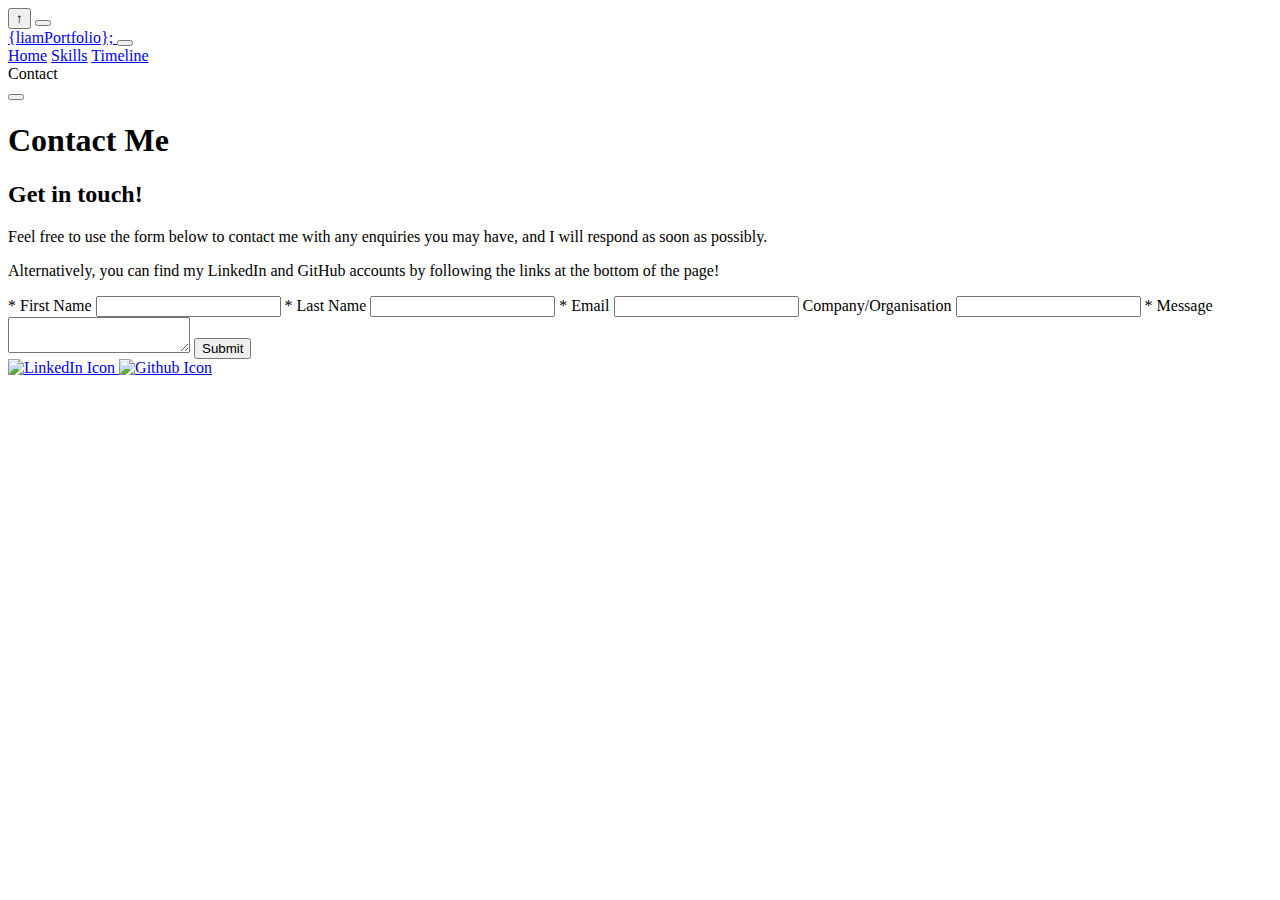
==== pages/contact.html @ 9d0aa74b "Push code from coursework repository" ====
<!DOCTYPE html>
<html lang="en" class="delay-transition">
	<head>
		<meta charset="utf-8">
		<meta name="viewport" content="width=device-width, initial-scale=1.0">
		<title>Liam White Portfolio</title>
		<link rel="stylesheet" href="../styles/styles.css">
	</head>

	<body>

    <button class="control to-top hidden" id="toTop" aria-label="Scroll to the top of the page">
      &uarr;
    </button>
    <button class="control display hidden" id="toggleDisplayControl" aria-label="Toggle between light and dark mode">
    </button>

    <header class="header">
      <div class="header-logo-collapse">
        <a class="header-logo header-item" href="../index.html" aria-label="Logo. Redirect to home page">
          {liamPortfolio};
        </a>
        <button class="header-item header-collapse" id="headerCollapse" aria-label="Open and close navigation menu on mobile">
          <span class="burger-top burger"><!----></span>
          <span class="burger-middle burger"><!----></span>
          <span class="burger-bottom burger"><!----></span>
        </button>
      </div>
      <nav class="header-items" id="headerItems">
        <a class="header-item" href="../index.html" aria-label="Redirect to home page">Home</a>
        <a class="header-item" href="../pages/skills.html" aria-label="Redirect to skills page">Skills</a>
        <a class="header-item" href="../pages/timeline.html" aria-label="Redirect to timeline page">Timeline</a>
        <div class="header-item">Contact</div>
        <button class="header-item" id="toggleDisplay" aria-label="Toggle between light and light mode"></button>
      </nav>
    </header>

    <section role="banner" class="banner">
      <h1>Contact Me</h1>
    </section>

    <section class="page-section oxford-blue">
      <h2><span class="highlight">Get in touch!</span></h2>
      <p>
        Feel free to use the form below to contact me with any enquiries you may have, and I will respond as soon as possibly.
      </p>
      <p>
        Alternatively, you can find my LinkedIn and GitHub accounts by following the links at the bottom of the page!
      </p>
    </section>

    <div class="page-section">
      <div class="form-confirmation" id="formConfirmation" hidden>
        Form submitted successfully!
      </div>

      <form>
        <label for="firstName"><span class="mandatory">* </span>First Name</label>
        <input id="firstName" name="firstName" type="text" required>
  
        <label for="lastName"><span class="mandatory">* </span>Last Name</label>
        <input id="lastName" name="lastName" type="text" required>

        <label for="email"><span class="mandatory">* </span>Email</label>
        <input id="email" name="email" type="email" required>
  
        <label for="organisation">Company/Organisation</label>
        <input id="organisation" name="organisation" type="text">
  
        <label for="message"><span class="mandatory">* </span>Message</label>
        <textarea id="message" name="message" required></textarea>
  
        <button type="submit" class="formSubmit">Submit</button>
      </form>
    </div>

    <footer>
      <a class="footer-icon" href="https://www.linkedin.com/in/liam-white-aa03951b7/" aria-label="Redirect to my LinkedIn page">
        <img height="60" width="60" src="https://cdn.jsdelivr.net/gh/devicons/devicon/icons/linkedin/linkedin-original.svg" alt="LinkedIn Icon">
      </a>
      <a class="footer-icon" href="https://github.com/liam-m-white" aria-label="Redirect to my GitHub">
        <img height="60" width="60" src="https://cdn.jsdelivr.net/gh/devicons/devicon/icons/github/github-original.svg" alt="Github Icon">
      </a>
    </footer>

    <dialog id="imageDialog">
      <button id="imageDialogClose" class="dialog-close">close</button>
    </dialog>

		<script src="../scripts/global.js"></script>
	</body>  
</html>
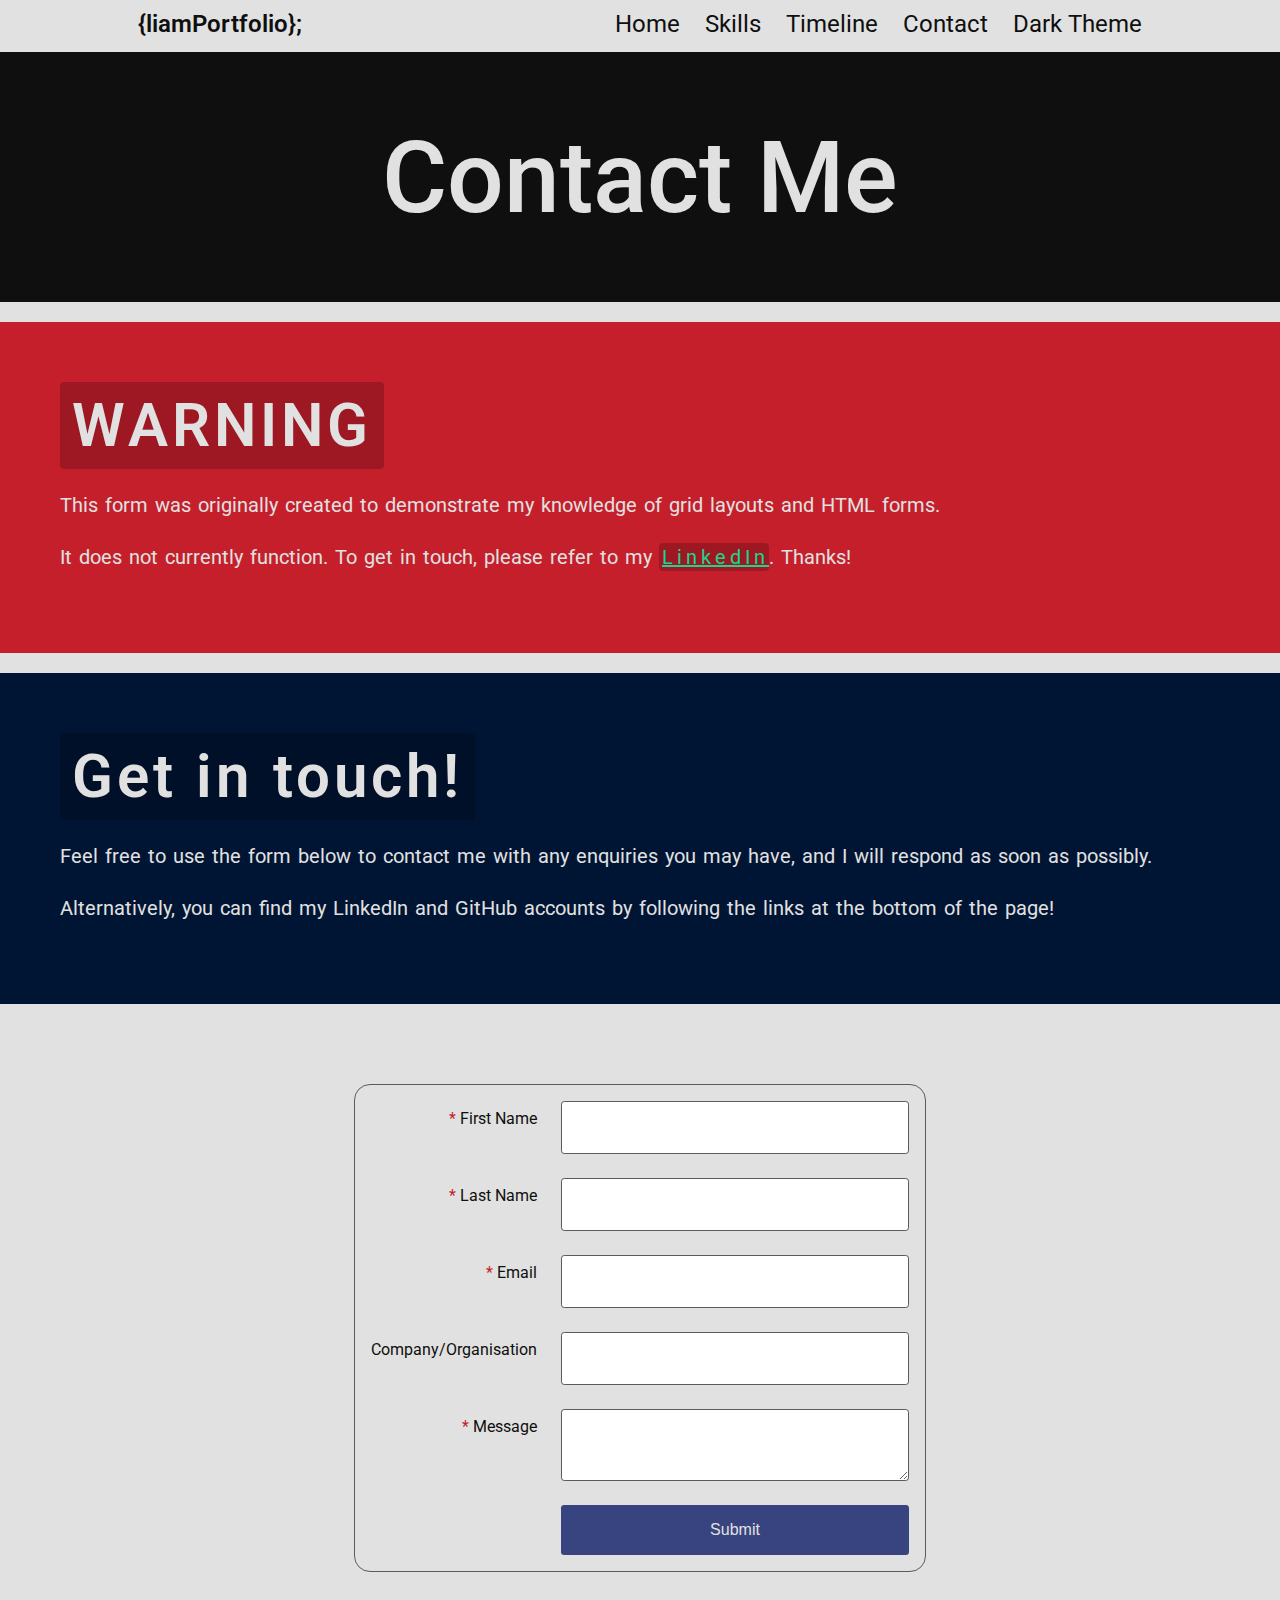
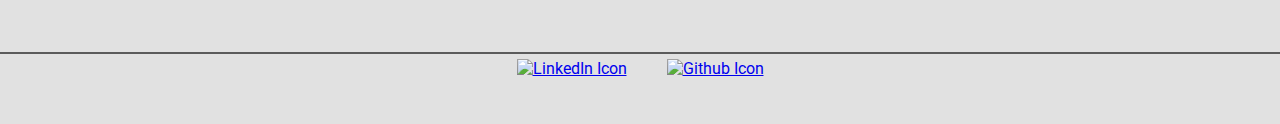
==== commit bf101da8: "Add contact me page warning" ====
--- a/pages/contact.html
+++ b/pages/contact.html
@@ -37,6 +37,16 @@
 
     <section role="banner" class="banner">
       <h1>Contact Me</h1>
+    </section>
+
+    <section class="page-section red">
+      <h2><span class="highlight">WARNING</span></h2>
+      <p>
+        This form was originally created to demonstrate my knowledge of grid layouts and HTML forms.
+      </p>
+      <p>
+        It does not currently function. To get in touch, please refer to my <a class="inline highlight" href="https://www.linkedin.com/in/liam-white-aa03951b7/">LinkedIn</a>. Thanks!
+      </p>
     </section>
 
     <section class="page-section oxford-blue">
--- a/styles/styles.css
+++ b/styles/styles.css
@@ -0,0 +1,793 @@
+/*
+We want to see a sensible mobile-first, responsive design.
+This means the default styles are for the smallest mobile size.
+*/
+
+@import url('https://fonts.googleapis.com/css2?family=Roboto:wght@100;300;400;700&display=swap');
+
+:root {
+  --white: #E1E1E1;
+  --light-grey: #5b5b5b;
+  --dark-grey: #212121;
+  --black: #0F0F0F;
+  --purple: #B474FF;
+  --dark-purple: #26011A;
+  --olive: #D7EED0;
+  --oxford-blue: #001433;
+  --marian-blue: #38447F;
+  --slate-gray: #667C98;
+  --cadet-gray: #93979D;
+  --pale-green: #D7EED0;
+  --green: #1BD58F;
+  --green-yellow: #7EC866;
+  --yellow: #E2BC3E;
+  --yellow-red: #D46E34;
+  --red: #C51F2B;
+  --blue: #1b9dd5;
+}
+
+/*----------------------------------------------------------------*/
+/*BODY*/
+
+body {
+  margin: 0;
+  background-color: var(--white);
+  color: var(--black);
+  font-family: Roboto, Arial, Helvetica, sans-serif;
+}
+
+body.dark {
+  background-color: var(--black);
+  color: var(--white);
+}
+
+body, header, footer, .banner, .burger, .page-section, .skill-text-box, .skill-icon {
+  transition: background-color .5s;
+}
+
+/*----------------------------------------------------------------*/
+/*HEADER*/
+
+.header {
+  display: flex;
+  flex-direction: column;
+  align-items: center;
+  justify-content: space-around;
+
+}
+
+.header-items {
+  max-height: 0;
+  overflow: hidden;
+  display: flex;
+  flex-direction: column;
+  align-items: center;
+  justify-content: center;
+  gap: 15px;
+  padding-bottom: 0;
+  transition: 0.7s;
+}
+
+.header-items.open {
+  max-height: 200px;
+  padding-bottom: 10px;
+}
+
+.header-item {
+  all: unset;
+  height: 32px;
+  font-size: 24px;
+  transition: transform 0.2s;
+  text-align: center;
+  display: flex;
+}
+
+.header-item:focus {
+  color: var(--yellow);
+}
+
+.header-logo-collapse {
+  width: 100%;
+}
+
+.header-logo {
+  width: max-content;
+  min-width: 200px;
+  height: 32px;
+  font-size: 24px;
+  font-weight: 600;
+  padding: 10px;
+  float: left;
+  transition: transform 0.2s;
+}
+
+.header-collapse {
+  display: block;
+  float: right;
+  height: 49px;
+  width: 49px;
+}
+/*----------------------------------------------------------------*/
+/*FOOTER*/
+
+footer {
+  height: 70px;
+  display: flex;
+  justify-content: center;
+  gap: 30px;
+  border-top: 2px solid var(--light-grey);
+  background-color: var(--white);
+}
+
+body.dark footer {
+  background-color: var(--dark-grey);
+}
+
+.footer-icon {
+  padding: 5px;
+}
+
+/*----------------------------------------------------------------*/
+/*BANNER*/
+
+.banner {
+  height: 200px;
+  display: flex;
+  justify-content: center;
+  flex-direction: column;
+  text-align: center;
+  color: var(--white);
+  background-color: var(--black);
+}
+
+.banner.background-image {
+  background-image: url(../images/boardmastersBanner.jpeg);
+  background-size: cover;
+}
+
+
+body.dark .banner {
+  color: var(--white);
+  background-color: var(--dark-grey);
+}
+
+.banner h1 {
+  margin: 0;
+  font-size: 80px;
+  font-weight: 500;
+}
+
+.banner h2 {
+  font-size: 20px;
+  font-weight: normal;
+}
+
+/*----------------------------------------------------------------*/
+/*BURGER*/
+
+.burger-top, .burger-middle, .burger-bottom {
+  width: 70%;
+  height: 5px;
+  margin: 5px 0;
+  transition: transform 0.7s, opacity 0.2s;
+  display: block;
+}
+
+.burger-top {
+  border-radius: 3px 3px 1px 1px;
+}
+
+.burger-middle {
+  border-radius: 3px;
+}
+
+.burger-bottom {
+  border-radius: 1px 1px 3px 3px;
+}
+
+.burger {
+  background-color: var(--black);
+}
+
+body.dark .burger {
+  background-color: var(--white);
+}
+
+.change .burger-top {
+  transform: translate(0, 10px) rotate(-45deg);
+  border-radius: 0;
+}
+
+.change .burger-middle {
+  opacity: 0;
+}
+
+.change .burger-bottom {
+  transform: translate(0, -10px) rotate(45deg);
+  border-radius: 0;
+}
+
+/*----------------------------------------------------------------*/
+/*PAGE SECTION*/
+
+.page-section {
+  margin-top: 20px;
+  margin-bottom: 20px;
+  padding: 40px 40px 40px 40px;
+}
+
+body.dark .page-section {
+  background-color: var(--dark-grey);
+}
+
+.page-section h2 {
+  font-size: 40px;
+  font-weight: 500;
+  margin: 0 0 10px 0;
+}
+
+.page-section h3 {
+  font-size: 24px;
+  font-weight: 500;
+  text-align: center;
+}
+
+.page-section p {
+  line-height: 1.6;
+  font-size: 14px;
+  word-spacing: 2px;
+}
+
+.flex-section {
+  display: flex;
+  flex-direction: column;
+  gap: 30px;
+}
+
+.oxford-blue {
+  background-color: var(--oxford-blue);
+  color: var(--white);
+}
+
+.marian-blue {
+  background-color: var(--marian-blue);
+  color: var(--white);
+}
+
+.slate-gray {
+  background-color: var(--slate-gray);
+  color: var(--white);
+}
+
+.cadet-gray {
+  background-color: var(--cadet-gray);
+  color: var(--white);
+}
+
+.red {
+  background-color: var(--red);
+  color: var(--white);
+}
+
+.flex-center {
+  display: flex;
+  justify-content: center;
+  align-items: center;
+}
+
+.flex-section.column {
+  flex-direction: column;
+  gap: 0px;
+}
+/*----------------------------------------------------------------*/
+/*IMAGE*/
+
+.image {
+  width: 180px;
+  height: 180px;
+  border: 2px solid var(--white);
+}
+
+.image.round {
+  border-radius: 50%;
+}
+
+.image.dark {
+  border: 2px solid var(--black);
+}
+
+/*----------------------------------------------------------------*/
+/*DIALOG*/
+
+dialog {
+  border-radius: 16px;
+  padding: 0;
+  position: fixed;
+  text-align: center;
+  border: none;
+}
+
+dialog::backdrop {
+  backdrop-filter: blur(5px);
+}
+
+.dialog-close {
+  position: absolute;
+  top: 0;
+  right: 0;
+  width: 40px;
+  height: 40px;
+}
+
+/*----------------------------------------------------------------*/
+/*FORM*/
+
+form {
+  display: grid;
+  border: 1px solid var(--light-grey);
+  border-radius: 1rem;
+  margin: 0 auto 0 auto;
+  max-width: 700px;
+  padding: 1em;
+}
+
+form input, textarea {
+  font: inherit;
+  background: #fff;
+  border: 1px solid var(--light-grey);
+  border-radius: .2rem;
+}
+
+form button {
+  border: unset;
+  border-radius: .2rem;
+  background: var(--marian-blue);
+  color: var(--white);
+  padding: 1rem;
+  width: 100%;
+  font-size: inherit;
+  transition: .2s;
+}
+form button:hover {
+  cursor: pointer;
+  filter: brightness(1.4);
+}
+
+label {
+  padding: 0.5em 0.5em 0.5em 0;
+}
+
+input, textarea {
+  padding: 1rem;
+  margin-bottom: 0.5rem;
+}
+input:focus, textarea:focus, form button:focus {
+  outline: 0.2rem solid var(--yellow);
+}
+
+.mandatory {
+  color: var(--red);
+}
+
+.form-confirmation {
+  width: fit-content;
+  margin: 2rem auto;
+  border: 1px solid green;
+  padding: 1rem 3rem;
+  border-radius: 4px;
+  background-color: var(--pale-green);
+  color: green;
+}
+
+/*----------------------------------------------------------------*/
+/*SKILLS*/
+.skill-container {
+  display: inline-flex;
+  flex-direction: row;
+  flex-wrap: wrap;
+  gap: 30px;
+  justify-content: center;
+  margin-bottom: 20px;
+}
+
+.skill-wrapper {
+  display: inline-flex;
+  flex-direction: column;
+  align-items: center;
+  transition: transform 0.2s;
+}
+
+.skill-wrapper:has(.skill-icon:hover),
+.skill-wrapper:has(.skill-text-box:hover) {
+  transform: scale(1.05);
+}
+
+.skill-icon {
+  border-radius: 35px;
+  outline: 4px solid black;
+  background-color: var(--white);
+  width: 70px;
+  height: 70px;
+  position: relative;
+  bottom: -20px;
+  display: flex;
+  justify-content: center;
+}
+
+.skill-icon img {
+  width: 70%;
+}
+
+.skill-text-box {
+  border-radius: 1rem;
+  border: .5rem solid black;
+  background: transparent;
+  font-size: 1rem;
+  min-width: 120px;
+  max-width: 270px;
+  min-height: 16rem;
+  display: inline-flex;
+  flex-direction: column;
+  align-items: center;
+  padding: 1rem;
+}
+
+.skill-text-box h3 {
+  font-size: 24px;
+  margin: 16px;
+}
+
+.skill-title {
+  font-weight: bold;
+}
+
+body.dark .skill-icon{
+  outline: 4px solid var(--light-grey);
+  background-color: var(--dark-grey);
+}
+
+body.dark .skill-text-box{
+  border: .5rem solid var(--light-grey);
+  background-color: var(--dark-grey);
+  color: var(--white);
+}
+
+/*----------------------------------------------------------------*/
+/*CONTROL BUTTONS*/
+.control {
+  position: fixed;
+  bottom: 1.5rem;
+  display: block;
+  z-index: 99;
+  font-size: 1.8em;
+  color: white;
+  border: none;
+  outline: none;
+  cursor: pointer;
+  width: 52px;
+  height: 52px;
+  border-radius: .4rem;
+  transition: opacity .4s;
+  background-color: darkred;
+  box-shadow: 1px 1px 5px var(--black);
+}
+
+.control.hidden{
+  opacity: 0;
+  visibility: hidden;
+}
+
+.to-top {
+  right: 1.5rem;
+  padding-bottom: .4rem;
+}
+
+.display {
+  left: 1.5rem;
+}
+
+body.dark .control {
+  background-color: var(--purple);
+  box-shadow: 1px 1px 5px var(--light-grey);
+}
+
+/*----------------------------------------------------------------*/
+/*MODULES*/
+
+ul {
+  list-style: none;
+  padding: 0;
+  overflow-y: auto;
+  display: grid;
+  background-color: var(--light-grey);
+  gap: 2px;
+  grid-template-columns: 1fr;
+  border-radius: 16px;
+  border: 2px solid var(--light-grey);
+  max-width: 50rem;
+  margin: 20px auto;
+}
+
+.grid-item {
+  text-decoration: none;
+  display: grid;
+  grid-template-areas:
+        "topLeft topRight"
+        "bottomLeft bottomRight";
+  gap: 0.5rem 1rem;
+  padding: 1.2rem 0.75rem;
+  background-color: var(--dark-grey);
+  transition: .2s;
+}
+
+.grid-item:hover {
+  filter: brightness(1.4);
+}
+
+li .top-left {
+  grid-area: topLeft;
+  font-size: 1.4em;
+}
+
+li .bottom {
+  grid-area: bottom;
+  display: flex;
+  gap: 0.4rem;
+  font-size: .9em;
+  filter: brightness(.6);
+}
+
+li .top-right {
+  grid-area: topRight;
+  place-self: end;
+  margin: auto 0;
+}
+
+li .bottom-left {
+  grid-area: bottomLeft;
+  filter: brightness(.6);
+  font-size: .9em;
+}
+
+li .bottom-right {
+  grid-area: bottomRight;
+  place-self: end;
+  filter: brightness(.6);
+  font-size: .9em;
+}
+
+.pill {
+  border-radius: 1rem;
+  padding: 0.3em 0.5em;
+  font-size: .9em;
+  font-weight: 500;
+  background-color: var(--light-grey);
+  color: var(--dark-grey);
+}
+
+.pill.first {
+  background-color: var(--green);
+}
+
+.pill.two-one {
+  background-color: var(--green-yellow);
+}
+
+.pill.two-two {
+  background-color: var(--yellow);
+}
+
+.pill.third {
+  background-color: var(--yellow-red);
+}
+
+.pill.fail {
+  background-color: var(--red);
+}
+
+.pill.pending {
+  background-color: var(--blue);
+}
+
+/*TABLE---------------------------------------------------------*/
+table {
+  border-collapse: collapse;
+  height: fit-content;
+  width: fit-content;
+  margin: auto;
+}
+
+td, th {
+  border: 1px solid var(--dark-grey);
+  padding: 8px;
+  line-height: 1.5;
+}
+
+th {
+  padding-top: 12px;
+  padding-bottom: 12px;
+  background-color: var(--marian-blue);
+  color: var(--white);
+  text-align: center;
+}
+
+td.center{
+  text-align: center;
+}
+
+td.title {
+  font-weight: bold;
+  text-align: right;
+}
+
+table tr:nth-child(even) {
+  background-color: var(--cadet-gray);
+}
+
+table tr:hover {
+  filter: brightness(1.4);
+}
+
+body.dark table tr {
+  background-color: var(--dark-grey);
+}
+
+body.dark td, th {
+  border: 1px solid var(--light-grey);
+}
+
+body.dark th {
+  background-color: var(--light-grey);
+}
+
+/*----------------------------------------------------------------*/
+/*LINK*/
+
+a.inline {
+ font-weight: 400;
+ transition: 0.2s;
+ color: var(--green);
+}
+
+a.inline:hover {
+  cursor: pointer;
+  font-weight: 600;
+}
+
+/*----------------------------------------------------------------*/
+/*HIGHLIGHT*/
+.highlight {
+  border-radius: 4px;
+  padding: 8px 12px;
+  font-weight: 600;
+  letter-spacing: 4px;
+  display: inline-block;
+  background-color: rgba(0, 0, 0, .2);
+
+  transition: .2s;
+}
+
+body.dark .highlight {
+  background-color: rgba(255, 255, 255, .1);
+}
+
+h2:has(.highlight) {
+  margin-bottom: 18px;
+}
+
+p .highlight {
+  display: inline;
+  padding: 2px 0px 2px 3px;
+}
+/*----------------------------------------------------------------*/
+/*DESKTOP*/
+@media screen and (min-width: 800px) {
+
+  .header-logo-collapse {
+    width: auto;
+  }
+
+  .header {
+    flex-direction: row;
+    gap: 20px;
+    padding: 10px;
+  }
+
+  .header-logo {
+    padding: 0;
+  }
+
+  .header-items {
+    max-height: unset;
+    flex-direction: row;
+    overflow: unset;
+    padding-bottom: unset;
+    gap: 25px;
+  }
+
+  .header-item:hover {
+    cursor: pointer;
+    transform: scale(1.1);
+    color: #57216e;
+  }
+
+  body.dark .header-item:hover {
+    color: #1BD5B9;
+  }
+
+  .header-collapse {
+    display: none;
+  }
+
+  .banner {
+    height: 250px;
+  }
+
+  .page-section {
+    margin-top: 20px;
+    margin-bottom: 20px;
+    padding: 60px 60px 60px 60px;
+  }
+
+  .page-section h2 {
+    font-size: 60px;
+  }
+
+  .page-section h3 {
+    font-size: 40px;
+  }
+  
+  .page-section p {
+    font-size: 20px;
+  }
+
+  .flex-section {
+    display: flex;
+    gap: 100px;
+    flex-direction: row;
+  }
+
+  .image-round {
+    width: 260px;
+    height: 260px;
+  }
+
+  form {
+    grid-template-columns: 1fr 2fr;
+    grid-gap: 16px;
+    width: fit-content;
+    max-width: unset;
+  }
+
+  form label {
+    text-align: right;
+  }
+
+  form input,
+  button {
+    grid-column: 2 / 3;
+  }
+
+  ul {
+    grid-template-columns: 1fr 1fr;
+  }
+
+  td, th {
+    min-width: 12rem;
+  }
+
+  .image {
+    width: 220px;
+    height: 220px;
+  }
+
+  .banner h1 {
+    font-size: 100px;
+  }
+}
+
+/*----------------------------------------------------------------*/
+/*DELAY TRANSITION*/
+.delay-transition * {
+  transition: none !important;
+}